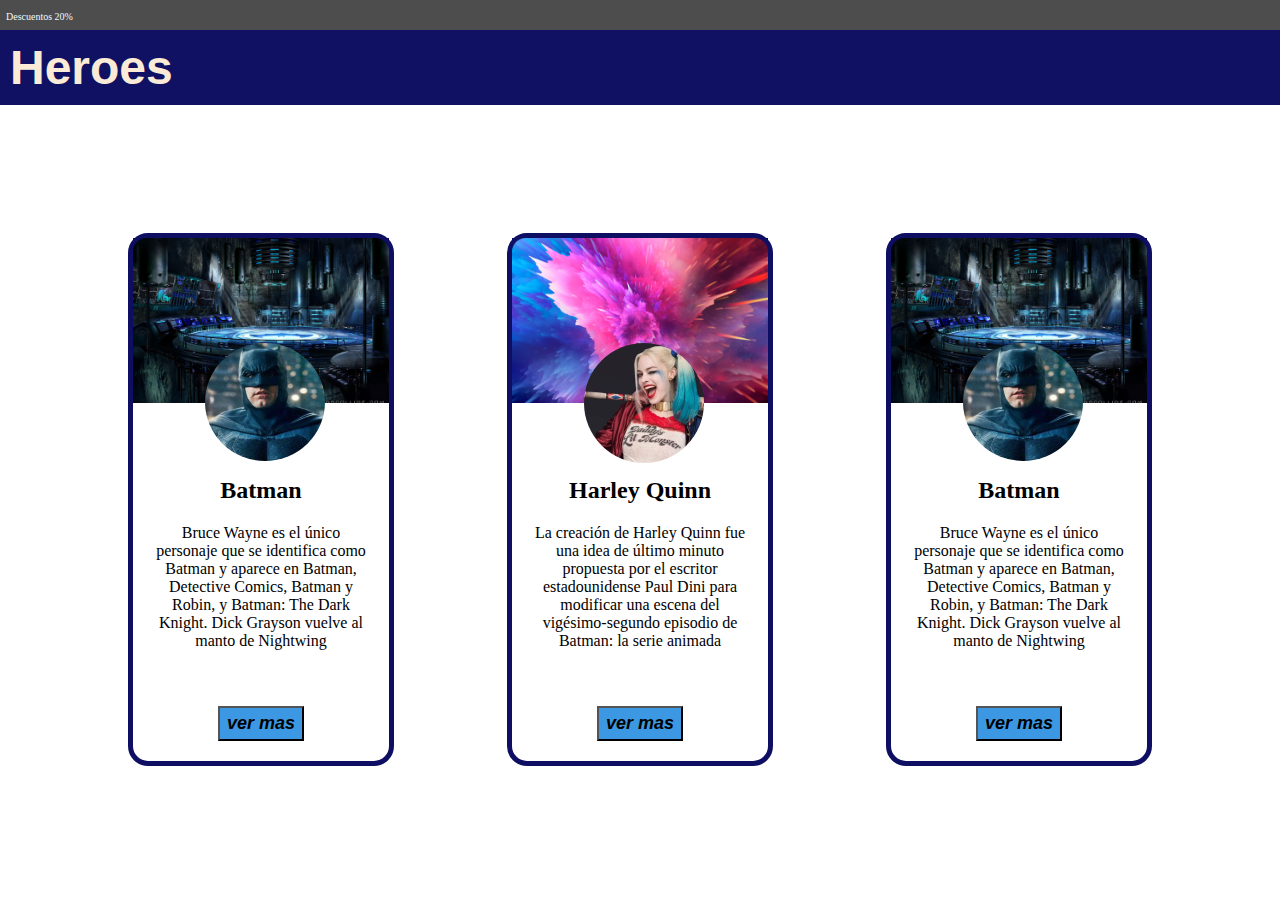
==== batman-tarjetas/index.html @ a8b0418c "primer commit- subi todas las carpetas de frontend" ====
<!DOCTYPE html>
<html lang="es">
  <head>
    <meta charset="UTF-8" />
    <meta http-equiv="X-UA-Compatible" content="IE=edge" />
    <meta name="viewport" content="width=device-width, initial-scale=1.0" />
    <title>Document</title>
    <link rel="stylesheet" href="styles.css" />
  </head>

  <body>
    <header>
      <div class="barranav">
        <nav>
          <a href="....."> Descuentos 20%</a>
        </nav>
      </div>
      <h1>Heroes</h1>
    </header>
    <main>
      <div class="contenedor">
        
        <div class="izquierda">
          <img class="imgfondo" src="imagenes/batman-fondo.png" />
          <img
            class="imgcircular"
            src="imagenes/liga-justicia-batman-kO4H--1024x512@abc 1.png"
          />

          <div class="parrafo">
            <h2>Batman</h2>
            <p>
              Bruce Wayne es el único personaje que se identifica como Batman y
              aparece en Batman, Detective Comics, Batman y Robin, y Batman: The
              Dark Knight. Dick Grayson vuelve al manto de Nightwing
            </p>
          </div>

          <button>
            <a href="...">ver mas</a>
          </button>
        </div>

        <div class="centro">
          <img class="imgfondo" src="imagenes/chica-fondo.png" />
          <img class="imgcircular" src="imagenes/liga-justicia-chica.png" />

          <div class="parrafo">
            <h2>Harley Quinn</h2>
            <p>
              La creación de Harley Quinn fue una idea de último minuto
              propuesta por el escritor estadounidense Paul Dini para modificar
              una escena del vigésimo-segundo episodio de Batman: la serie
              animada
            </p>
          </div>
          <button>
            <a href="...">ver mas</a>
          </button>
        </div>

        <div class="derecha">
          <img class="imgfondo" src="imagenes/batman-fondo.png" />
          <img
            class="imgcircular"
            src="imagenes/liga-justicia-batman-kO4H--1024x512@abc 1.png"
          />

          <div class="parrafo">
            <h2>Batman</h2>
            <p>
              Bruce Wayne es el único personaje que se identifica como Batman y
              aparece en Batman, Detective Comics, Batman y Robin, y Batman: The
              Dark Knight. Dick Grayson vuelve al manto de Nightwing
            </p>
          </div>
          <button>
            <a href="...">ver mas</a>
          </button>
        </div>
      </div>
    </main>
  </body>
</html>
---- batman-tarjetas/styles.css ----
html {
  width: 100%;
}

body {
  margin: 0%;
  width: 100%;
  height: 100%;
}
.barranav {
  background-color: #030303b4;
  padding: 6px;
  margin: 0%;
  border: 0%;
}
.barranav a {
  color: aliceblue;
  text-decoration: none;
  font-size: 10px;
}
h1 {
  background: rgb(17, 17, 100);
  margin: 0;
  padding: 10px;
  font-size: 300%;
  color: antiquewhite;
  font-family: Impact, Haettenschweiler, "Arial Narrow Bold", sans-serif;
}
.contenedor {
  position: relative;
  padding: 10%;
  text-align: center;
}
.izquierda button,
.centro button,
.derecha button {
  background-color: rgba(27, 134, 221, 0.856);
  padding: 5px 7px;
  margin: 20px;
}
.izquierda button a,
.centro button a,
.derecha button a {
  color: black;
  font-size: 18px;
  font-family: "Lucida Sans", "Lucida Sans Regular", "Lucida Grande",
  "Lucida Sans Unicode", Geneva, Verdana, sans-serif;
  font-style: oblique;
  text-decoration: none;
  font-weight: bold;
}
.izquierda {
  position: relative;
  float: left;
  width: 25%;
  border: solid 5px rgb(14, 14, 99);
  border-radius: 20px;
}
.centro {
  position: relative;
  display: inline-block;
  width: 25%;
  border: solid 5px rgb(14, 14, 99);
  border-radius: 20px;
}
.derecha {
  position: relative;
  float: right;
  width: 25%;
  border: solid 5px rgb(14, 14, 99);
  border-radius: 20px;
}
.imgfondo {
  position: static;
  width: 100%;
  background-color: rgb(14, 14, 99);
}
.imgcircular {
  position: absolute;
  right: 25%;
  top: 20%;
  border-radius: 50%;
}
.parrafo {
  margin-top: 30px;
  padding: 20px;
}
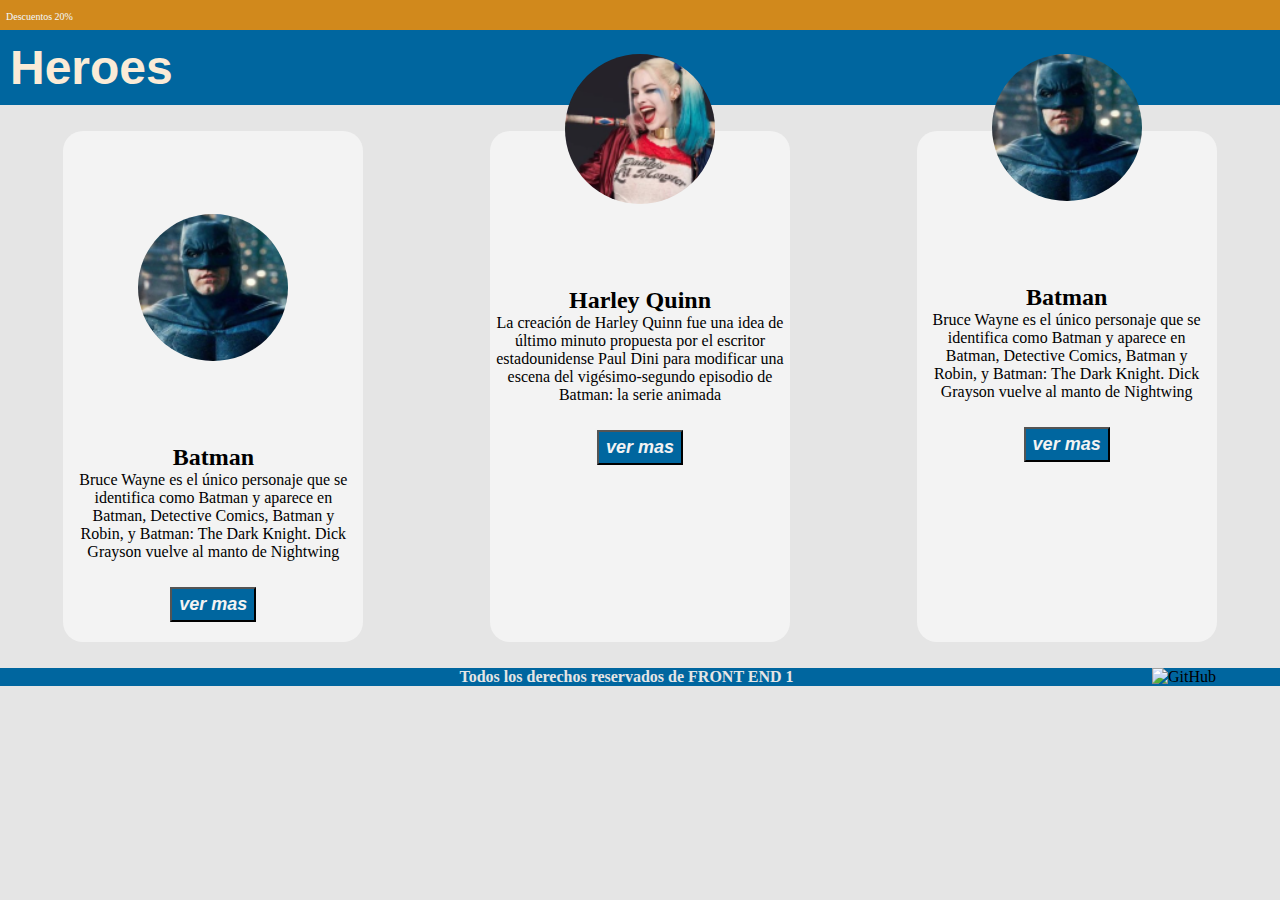
==== commit 42463e63: "modificacions en tarjeta batman, responsive" ====
--- a/batman-tarjetas/index.html
+++ b/batman-tarjetas/index.html
@@ -4,6 +4,10 @@
     <meta charset="UTF-8" />
     <meta http-equiv="X-UA-Compatible" content="IE=edge" />
     <meta name="viewport" content="width=device-width, initial-scale=1.0" />
+    <script
+    src="https://kit.fontawesome.com/5b1b05c9ad.js"
+    crossorigin="anonymous"
+  ></script>
     <title>Document</title>
     <link rel="stylesheet" href="styles.css" />
   </head>
@@ -18,10 +22,15 @@
       <h1>Heroes</h1>
     </header>
     <main>
-      <div class="contenedor">
-        
-        <div class="izquierda">
-          <img class="imgfondo" src="imagenes/batman-fondo.png" />
+      <section class="contenedor">
+        <article class="izquierda">
+          <div class="fondocorazon">
+            <img src="/imagenes/corazon.png" alt="">
+
+          </div>
+
+          <!-- <img class="imgfondo" src="imagenes/batman-fondo.png" />
+          <img class="corazon" src="/imagenes/corazon.png" /> -->
           <img
             class="imgcircular"
             src="imagenes/liga-justicia-batman-kO4H--1024x512@abc 1.png"
@@ -39,10 +48,11 @@
           <button>
             <a href="...">ver mas</a>
           </button>
-        </div>
+        </article>
 
-        <div class="centro">
-          <img class="imgfondo" src="imagenes/chica-fondo.png" />
+        <article class="centro">
+          <!-- <img class="imgfondo" src="imagenes/chica-fondo.png" />
+          <img class="corazon" src="/imagenes/corazon.png" /> -->
           <img class="imgcircular" src="imagenes/liga-justicia-chica.png" />
 
           <div class="parrafo">
@@ -57,10 +67,11 @@
           <button>
             <a href="...">ver mas</a>
           </button>
-        </div>
+        </article>
 
-        <div class="derecha">
-          <img class="imgfondo" src="imagenes/batman-fondo.png" />
+        <article class="derecha">
+          <!-- <img class="imgfondo" src="imagenes/batman-fondo.png" />
+          <img class="corazon" src="/imagenes/corazon.png" /> -->
           <img
             class="imgcircular"
             src="imagenes/liga-justicia-batman-kO4H--1024x512@abc 1.png"
@@ -77,8 +88,13 @@
           <button>
             <a href="...">ver mas</a>
           </button>
-        </div>
-      </div>
+        </article>
+      </section>
     </main>
+
+    <footer>
+      <div class="imgfooter">  <img src="/imagenes/github.png" alt="GitHub"> </div>
+      <div class="frase-footer"> <p>Todos los derechos reservados de FRONT END 1</p> </div>
+    </footer>
   </body>
 </html>
--- a/batman-tarjetas/styles.css
+++ b/batman-tarjetas/styles.css
@@ -1,14 +1,20 @@
+*{
+  box-sizing: border-box;
+  margin: 0%;
+  padding: 0%;
+}
 html {
-  width: 100%;
+  width: 100V;
 }
 
 body {
   margin: 0%;
   width: 100%;
   height: 100%;
+  background-color: #E5E5E5;
 }
 .barranav {
-  background-color: #030303b4;
+  background-color: #D1891C;
   padding: 6px;
   margin: 0%;
   border: 0%;
@@ -19,29 +25,32 @@
   font-size: 10px;
 }
 h1 {
-  background: rgb(17, 17, 100);
+  background: #00669F;
   margin: 0;
   padding: 10px;
   font-size: 300%;
   color: antiquewhite;
-  font-family: Impact, Haettenschweiler, "Arial Narrow Bold", sans-serif;
+  font-family:Arial, Helvetica, sans-serif;
+  
 }
 .contenedor {
-  position: relative;
-  padding: 10%;
-  text-align: center;
+  display: flex;
+  justify-content: space-around;
+  flex-flow: row wrap;
+  /* padding: 10%; */
 }
+
 .izquierda button,
 .centro button,
 .derecha button {
-  background-color: rgba(27, 134, 221, 0.856);
+  background-color:#00669F;
   padding: 5px 7px;
   margin: 20px;
 }
 .izquierda button a,
 .centro button a,
 .derecha button a {
-  color: black;
+  color: #F3F3F3;
   font-size: 18px;
   font-family: "Lucida Sans", "Lucida Sans Regular", "Lucida Grande",
   "Lucida Sans Unicode", Geneva, Verdana, sans-serif;
@@ -49,39 +58,82 @@
   text-decoration: none;
   font-weight: bold;
 }
-.izquierda {
-  position: relative;
-  float: left;
-  width: 25%;
-  border: solid 5px rgb(14, 14, 99);
+.izquierda, .centro, .derecha{
+  background-color: #F3F3F3;
+  display: flex;
+  flex-direction: column;
+  align-items: center;
+  width: 300px;
+  margin: 2%;
   border-radius: 20px;
 }
-.centro {
+.fondocorazon{
+  background-image: url(/imagenes/batman-fondo.png);
+  background-size: cover;
+  width: 300px;
+  height: 10em;
+}
+.fondocorazon img{
+  width: 13%;
+  padding: 2%;
+}
+/* .imgfondo {
+ width: 100%;
+}
+.corazon{
   position: relative;
-  display: inline-block;
-  width: 25%;
-  border: solid 5px rgb(14, 14, 99);
-  border-radius: 20px;
+  z-index: 10;
+  bottom: 27%;
+  right: 40%;
+  width: 10%;
+} */
+.imgcircular {
+ position: relative;
+ bottom: 15%;
+  border-radius: 50%;
+  width: 50%;
 }
-.derecha {
-  position: relative;
-  float: right;
-  width: 25%;
-  border: solid 5px rgb(14, 14, 99);
-  border-radius: 20px;
+
+.parrafo {
+ padding: 2%;
+ text-align: center;
 }
-.imgfondo {
-  position: static;
-  width: 100%;
-  background-color: rgb(14, 14, 99);
+/* ----------------------------------pie de pagina-------------------------- */
+footer {
+ width: 100vw;
+ margin: 0%;
+ display: flex;
+ justify-content:space-around;
+ flex-direction: row-reverse;
+ background-color: #00669F;
 }
-.imgcircular {
-  position: absolute;
-  right: 25%;
-  top: 20%;
-  border-radius: 50%;
+.frase-footer p{
+  width: 60vw;
+ text-align: end;
+color: #E5E5E5;
+font-size: 1rem;
+  font-weight: bold;
 }
-.parrafo {
-  margin-top: 30px;
-  padding: 20px;
+.imgfooter img{
+  width: 8vw;}
+
+.imgfooter{
+width: 32vw;
+align-items: center;
+  display: flex;
+  justify-content: end;
+
 }
+
+  
+
+/* @media screen and (max-width:480px) {
+ footer{
+   display: flex;
+   justify-content: center;
+   align-items: center;
+   background-color: #00669F;
+   flex-direction: row-reverse;
+ }
+  
+}   */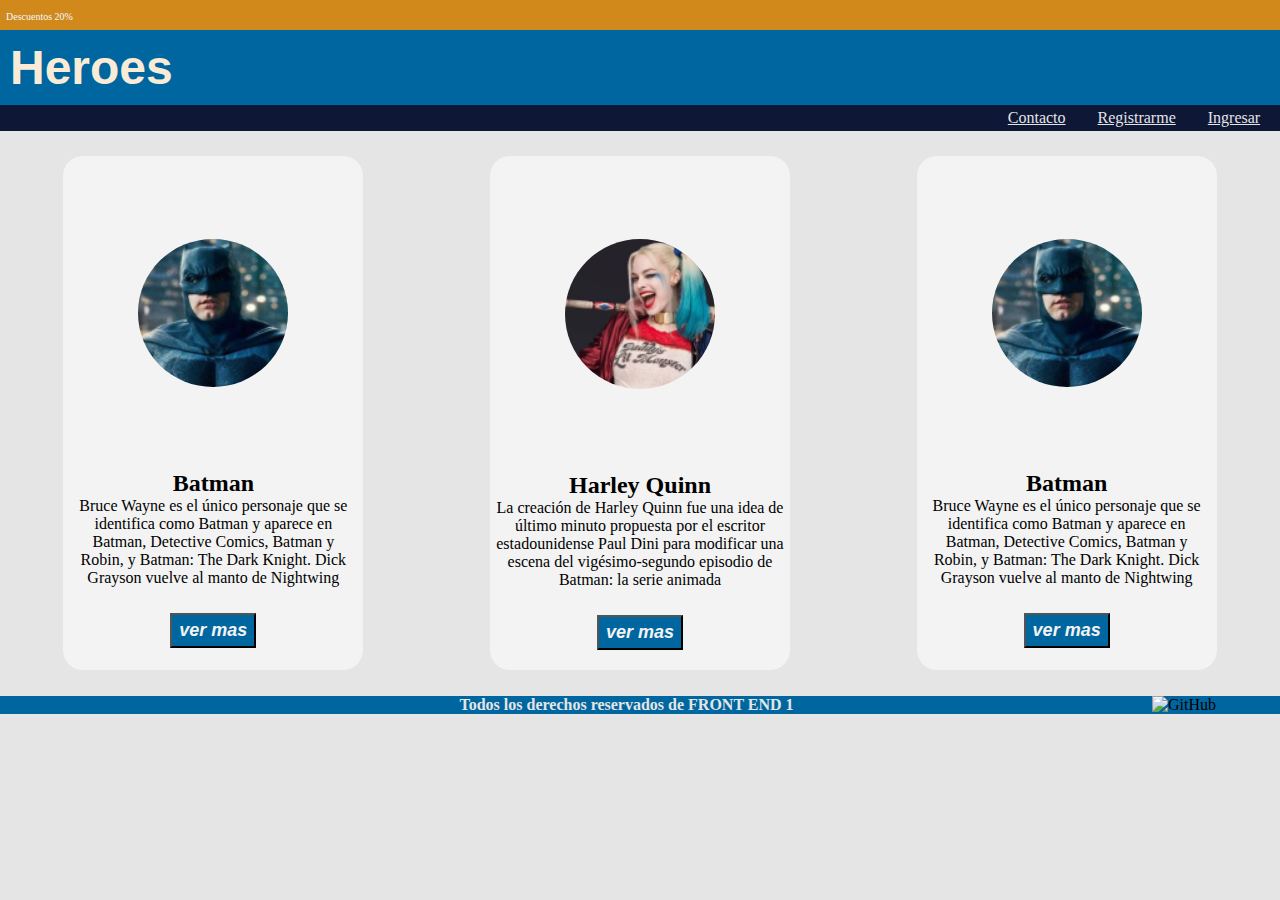
==== commit f7fc0a1b: "responsive de petshot" ====
--- a/batman-tarjetas/index.html
+++ b/batman-tarjetas/index.html
@@ -20,6 +20,16 @@
         </nav>
       </div>
       <h1>Heroes</h1>
+
+      <article class="navdeingreso">
+        <nav>
+          <ul>
+            <li> <a href="..."> Contacto</a> </li>
+            <li> <a href="registro.html">Registrarme </a> </li>
+            <li><a href="...">Ingresar </a> </li>
+          </ul>
+        </nav>
+      </article>
     </header>
     <main>
       <section class="contenedor">
@@ -29,8 +39,7 @@
 
           </div>
 
-          <!-- <img class="imgfondo" src="imagenes/batman-fondo.png" />
-          <img class="corazon" src="/imagenes/corazon.png" /> -->
+         
           <img
             class="imgcircular"
             src="imagenes/liga-justicia-batman-kO4H--1024x512@abc 1.png"
@@ -51,8 +60,11 @@
         </article>
 
         <article class="centro">
-          <!-- <img class="imgfondo" src="imagenes/chica-fondo.png" />
-          <img class="corazon" src="/imagenes/corazon.png" /> -->
+          <div class="fondocorazon">
+            <img src="/imagenes/corazon.png" alt="">
+
+          </div>
+         
           <img class="imgcircular" src="imagenes/liga-justicia-chica.png" />
 
           <div class="parrafo">
@@ -70,8 +82,11 @@
         </article>
 
         <article class="derecha">
-          <!-- <img class="imgfondo" src="imagenes/batman-fondo.png" />
-          <img class="corazon" src="/imagenes/corazon.png" /> -->
+          <div class="fondocorazon">
+            <img src="/imagenes/corazon.png" alt="">
+
+          </div>
+         
           <img
             class="imgcircular"
             src="imagenes/liga-justicia-batman-kO4H--1024x512@abc 1.png"
@@ -98,3 +113,4 @@
     </footer>
   </body>
 </html>
+
--- a/batman-tarjetas/styles.css
+++ b/batman-tarjetas/styles.css
@@ -33,11 +33,22 @@
   font-family:Arial, Helvetica, sans-serif;
   
 }
+.navdeingreso ul{
+  list-style-type: none;
+  display: flex;
+justify-content: flex-end;
+background-color: rgb(14, 23, 53);
+padding: 0.3%;
+}
+.navdeingreso ul li a{
+  margin: 1em;
+  color: #E5E5E5;
+}
 .contenedor {
   display: flex;
   justify-content: space-around;
   flex-flow: row wrap;
-  /* padding: 10%; */
+ 
 }
 
 .izquierda button,
@@ -77,16 +88,10 @@
   width: 13%;
   padding: 2%;
 }
-/* .imgfondo {
- width: 100%;
+.centro .fondocorazon{
+  background-image: url(/imagenes/chica-fondo.png);
 }
-.corazon{
-  position: relative;
-  z-index: 10;
-  bottom: 27%;
-  right: 40%;
-  width: 10%;
-} */
+
 .imgcircular {
  position: relative;
  bottom: 15%;
@@ -124,6 +129,13 @@
   justify-content: end;
 
 }
+#email:hover, #Contraseña:hover, #nombre:hover{
+  border: 2px solid rgb(rgb(111, 236, 111);
+}
+#email:focus, #Contraseña:focus, #nombre:focus{
+  border: 2px solid rgb(111, 236, 111);
+  background-color: #cef7da;
+}
 
   
 
